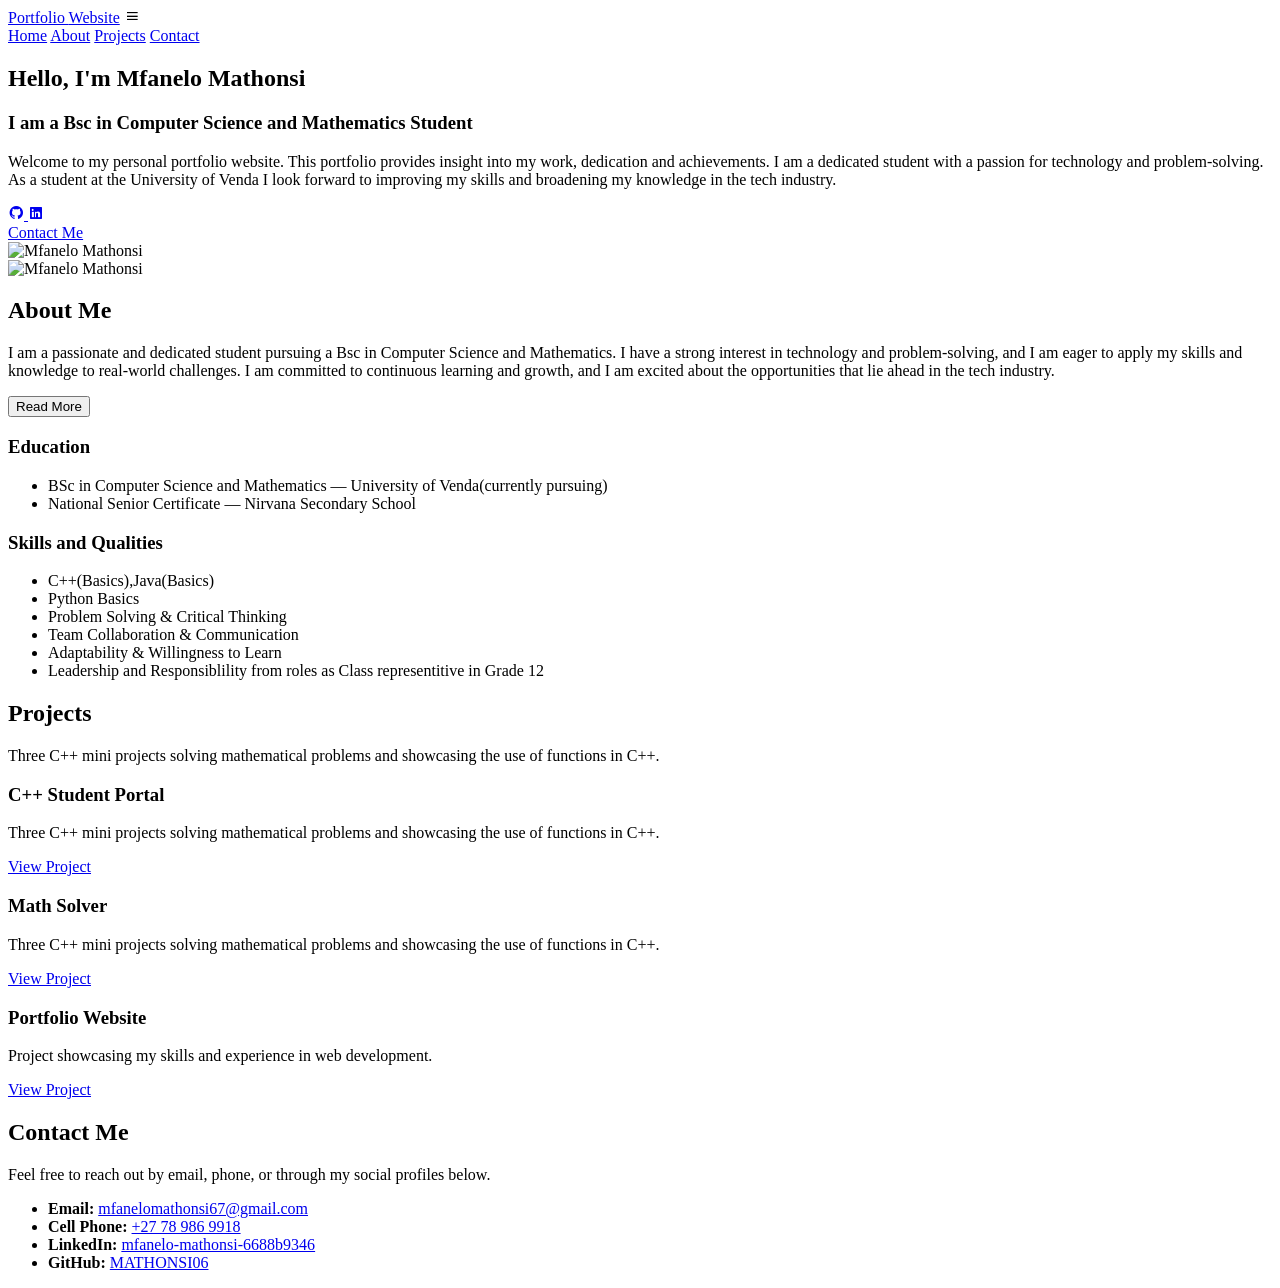
==== index.html @ 7c6c10d7 "Add files via upload" ====
<!DOCTYPE html>
<html lang="en">
    <head>
        <meta charset="UTF-8" />
        <meta name="viewport" content="width=device-width, initial-scale=1.0" />
        <title>Personal Portfolio</title>
        <link rel="stylesheet" href="style.css" />
        <link
            href="https://unpkg.com/boxicons@2.1.4/css/boxicons.min.css"
            rel="stylesheet"
        />
    </head>
    <body>
        
        <header class="header">
            <a href="home" class="logo">Portfolio
                <span>Website</span></a>

                <i class="bx bx-menu" id="menu-icon"></i>

                <nav class="navbar">
                    <a href="#home">Home</a>
                    <a href="#about">About</a>
                    <a href="#projects">Projects</a>
                    <a href="#contact">Contact</a>
                </nav>
            </header>

            <section class="home" id="home">
                <div class="home-content">
                    <h1>Hello, I'm <span>Mfanelo Mathonsi</span></h1>
                    <h3>I am a <span>Bsc in Computer Science and Mathematics Student</span></h3>
                    <p>Welcome to my personal portfolio website. This portfolio provides insight 
                       into my work, dedication and achievements. I am a dedicated student with a 
                       passion for technology and problem-solving. As a student at the University 
                       of Venda I look forward to improving my skills and broadening my knowledge 
                       in the tech industry.</p>

                       <div class="social-icons">
                        <a href="https://github.com/MATHONSI06" target="_blank" rel="noopener noreferrer">
                            <i class="bx bxl-github"></i>
                        </a>
                        <a href="https://www.linkedin.com/in/mfanelo-mathonsi-6688b9346" target="_blank" rel="noopener noreferrer">
                            <i class="bx bxl-linkedin-square"></i>
                        </a>
                       </div>
                       <div class="btn-group">
                            <a href="#contact" class="btn">Contact Me</a>
                       </div>
                </div>
                
                <div class="home-img">
                    <img src="images/mfaniey.jpg" alt="Mfanelo Mathonsi" />
                </div>
            </section>

            <section class="about" id="about">
                <div class="about-img">
                    <img src="images/mfaniey.jpg" alt="Mfanelo Mathonsi" />
                </div>
                <div class="about-content">
                    <h2>About Me</h2>
                    <p>I am a passionate and dedicated student pursuing a Bsc in Computer Science and Mathematics.
                         I have a strong interest in technology and problem-solving, and I am eager to apply my 
                         skills and knowledge to real-world challenges. I am committed to continuous learning 
                         and growth, and I am excited about the opportunities that lie ahead in the tech industry.</p>
                         <button id="read-more-btn" class="btn">Read More</button>
                </div>
            </section>

            <section class="details hidden" id="details-section">
                <div class="card education-card">
                    <h3>Education</h3>
                    <ul>
                        <li>BSc in Computer Science and Mathematics — University of Venda(currently pursuing)</li>
                        <li>National Senior Certificate — Nirvana Secondary School</li>
                    </ul>
                </div>
                <div class="card skills-card">
                    <h3>Skills and Qualities</h3>
                    <ul>
                        <li>C++(Basics),Java(Basics)</li>
                        <li>Python Basics</li>
                        <li>Problem Solving & Critical Thinking</li>
                        <li>Team Collaboration & Communication</li>
                        <li>Adaptability & Willingness to Learn</li>
                        <li>Leadership and Responsiblility from roles as Class representitive in Grade 12</li>
                    </ul>
                </div>
            </section>

            <section class="projects" id="projects">
                <div class="section-header">
                    <h2>Projects</h2>
                    <p>Three C++ mini projects solving mathematical problems and showcasing the use of functions in C++.</p>
                </div>
                <div class="project-grid">
                    <article class="project-card">
                        <h3>C++ Student Portal</h3>
                        <p>Three C++ mini projects solving mathematical problems and showcasing the use of functions in C++.</p>
                        <a href="https://github.com/MATHONSI06/mini-activities3" target="_blank" rel="noopener noreferrer" class="btn">View Project</a>
                    </article>
                    <article class="project-card">
                        <h3>Math Solver</h3>
                        <p>Three C++ mini projects solving mathematical problems and showcasing the use of functions in C++.</p>
                        <a href="https://github.com/MATHONSI06/mini-activities2" target="_blank" rel="noopener noreferrer" class="btn">View Project</a>
                    </article>
                    <article class="project-card">
                        <h3>Portfolio Website</h3>
                        <p>Project showcasing my skills and experience in web development.</p>
                        <a href="https://github.com/MATHONSI06/portfolio-website" target="_blank" rel="noopener noreferrer" class="btn">View Project</a>
                    </article>
                </div>
            </section>

            <section class="contact" id="contact">
                <div class="contact-card">
                    <h2>Contact Me</h2>
                    <p>Feel free to reach out by email, phone, or through my social profiles below.</p>
                    <ul class="contact-list">
                        <li><strong>Email:</strong> <a href="mailto:mfanelomathonsi67@gmail.com">mfanelomathonsi67@gmail.com</a></li>
                        <li><strong>Cell Phone:</strong> <a href="tel:+27789869918">+27 78 986 9918</a></li>
                        <li><strong>LinkedIn:</strong> <a href="https://www.linkedin.com/in/mfanelo-mathonsi-6688b9346" target="_blank" rel="noopener noreferrer">mfanelo-mathonsi-6688b9346</a></li>
                        <li><strong>GitHub:</strong> <a href="https://github.com/MATHONSI06" target="_blank" rel="noopener noreferrer">MATHONSI06</a></li>
                    </ul>
                </div>
            </section>
    </body>
          <script src="script.js"></script>
</html>
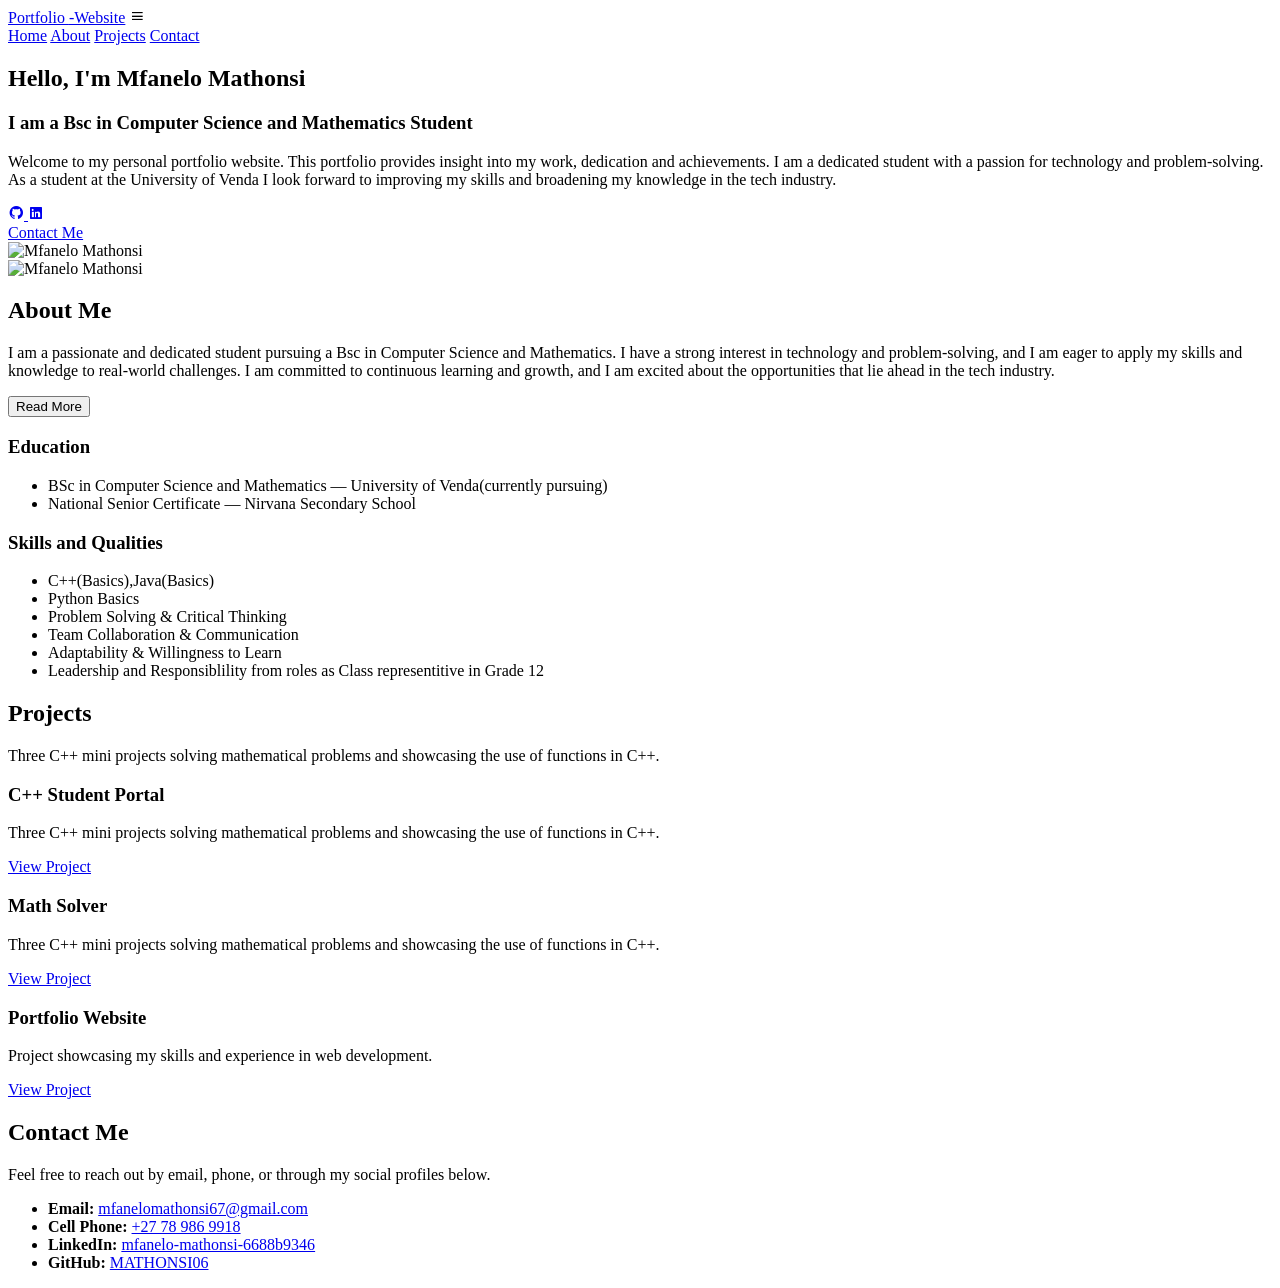
==== commit dc5a214c: "Update index.html" ====
--- a/index.html
+++ b/index.html
@@ -14,7 +14,7 @@
         
         <header class="header">
             <a href="home" class="logo">Portfolio
-                <span>Website</span></a>
+                <span>-Website</span></a>
 
                 <i class="bx bx-menu" id="menu-icon"></i>
 
@@ -127,4 +127,4 @@
             </section>
     </body>
           <script src="script.js"></script>
-</html>+</html>
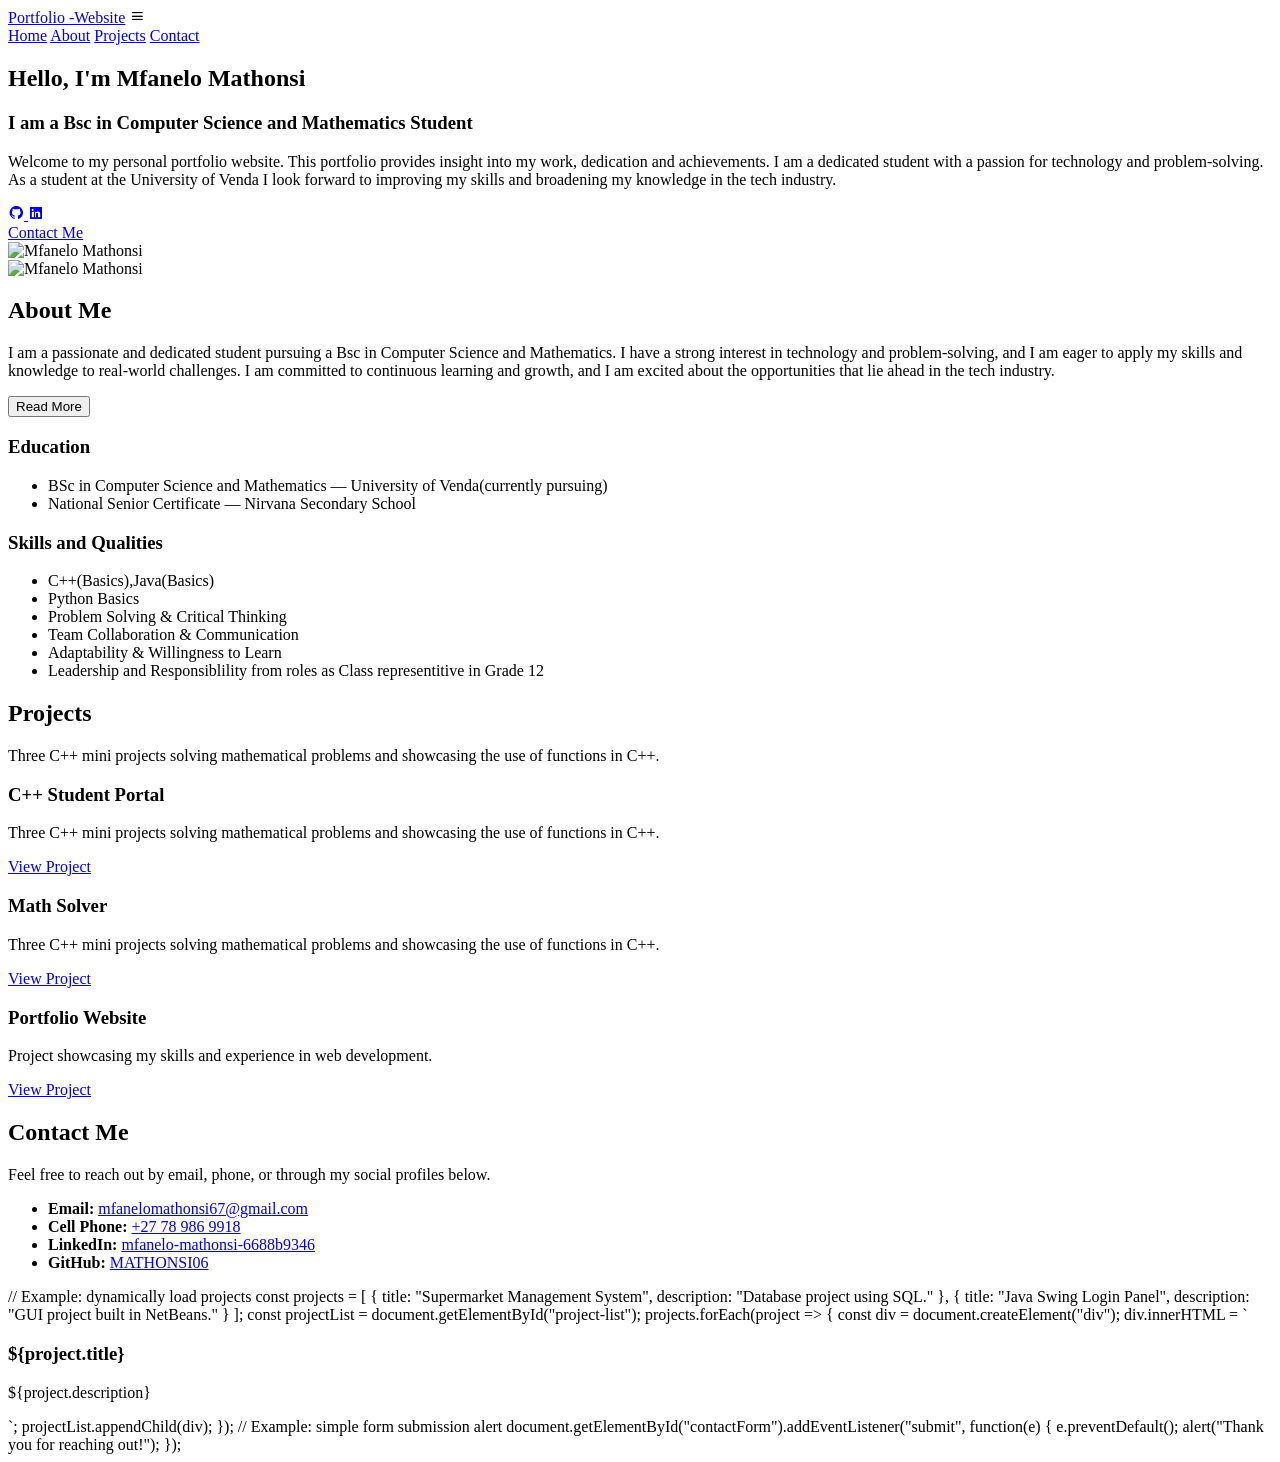
==== commit ccda0520: "Update index.html" ====
--- a/index.html
+++ b/index.html
@@ -128,3 +128,23 @@
     </body>
           <script src="script.js"></script>
 </html>
+// Example: dynamically load projects
+const projects = [
+  { title: "Supermarket Management System", description: "Database project using SQL." },
+  { title: "Java Swing Login Panel", description: "GUI project built in NetBeans." }
+];
+
+const projectList = document.getElementById("project-list");
+
+projects.forEach(project => {
+  const div = document.createElement("div");
+  div.innerHTML = `<h3>${project.title}</h3><p>${project.description}</p>`;
+  projectList.appendChild(div);
+});
+
+// Example: simple form submission alert
+document.getElementById("contactForm").addEventListener("submit", function(e) {
+  e.preventDefault();
+  alert("Thank you for reaching out!");
+});
+
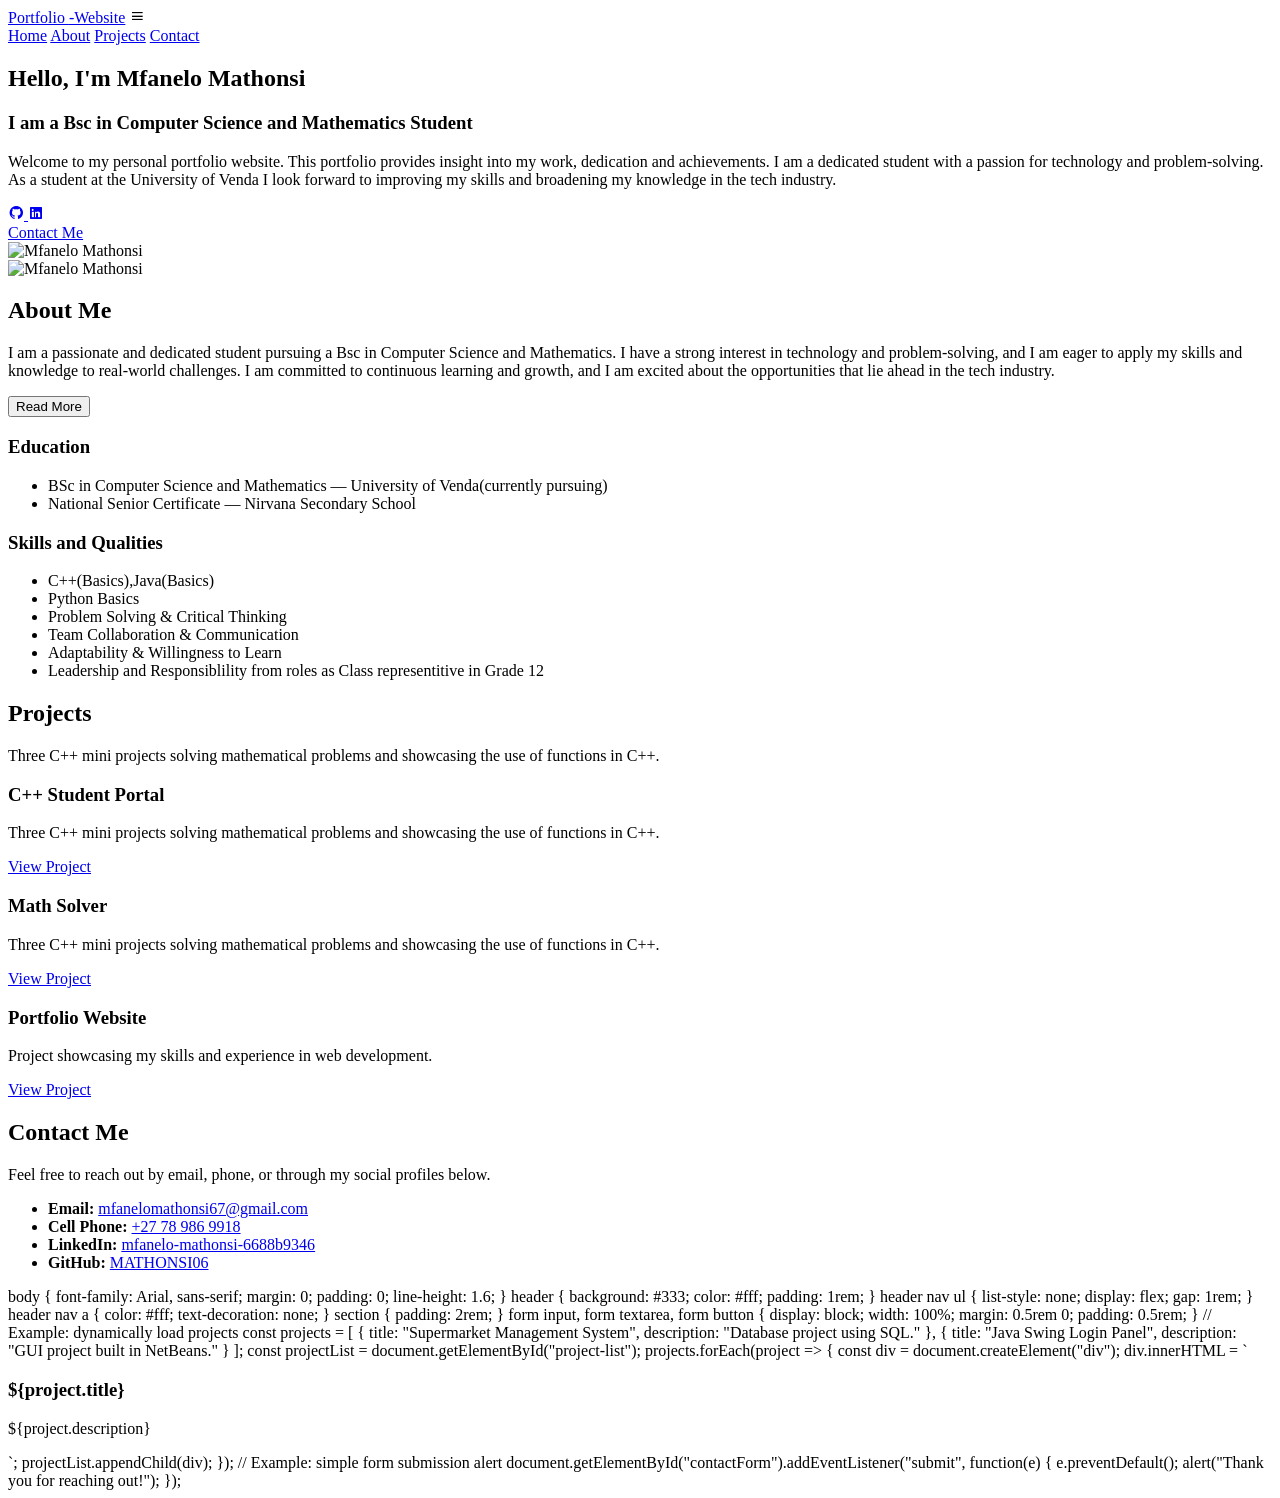
==== commit d704caba: "Refactor index.html for improved structure and content" ====
--- a/index.html
+++ b/index.html
@@ -128,6 +128,41 @@
     </body>
           <script src="script.js"></script>
 </html>
+
+body {
+  font-family: Arial, sans-serif;
+  margin: 0;
+  padding: 0;
+  line-height: 1.6;
+}
+
+header {
+  background: #333;
+  color: #fff;
+  padding: 1rem;
+}
+
+header nav ul {
+  list-style: none;
+  display: flex;
+  gap: 1rem;
+}
+
+header nav a {
+  color: #fff;
+  text-decoration: none;
+}
+
+section {
+  padding: 2rem;
+}
+
+form input, form textarea, form button {
+  display: block;
+  width: 100%;
+  margin: 0.5rem 0;
+  padding: 0.5rem;
+}
 // Example: dynamically load projects
 const projects = [
   { title: "Supermarket Management System", description: "Database project using SQL." },
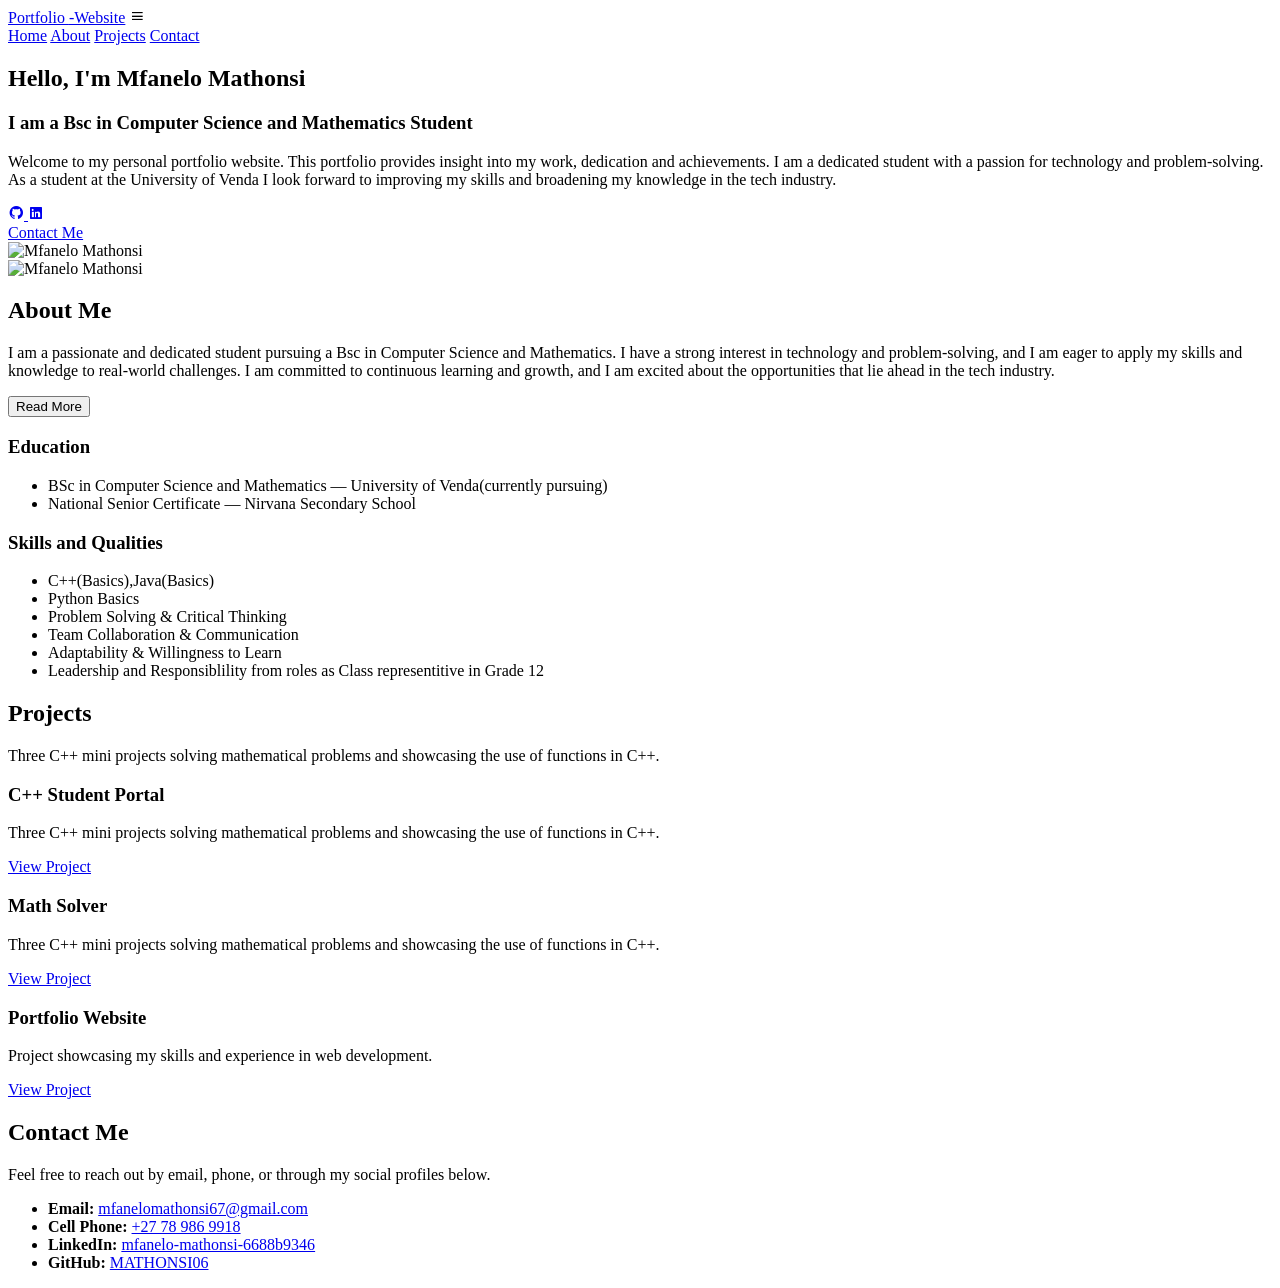
==== commit 1ad31155: "Update index.html" ====
--- a/index.html
+++ b/index.html
@@ -129,57 +129,3 @@
           <script src="script.js"></script>
 </html>
 
-body {
-  font-family: Arial, sans-serif;
-  margin: 0;
-  padding: 0;
-  line-height: 1.6;
-}
-
-header {
-  background: #333;
-  color: #fff;
-  padding: 1rem;
-}
-
-header nav ul {
-  list-style: none;
-  display: flex;
-  gap: 1rem;
-}
-
-header nav a {
-  color: #fff;
-  text-decoration: none;
-}
-
-section {
-  padding: 2rem;
-}
-
-form input, form textarea, form button {
-  display: block;
-  width: 100%;
-  margin: 0.5rem 0;
-  padding: 0.5rem;
-}
-// Example: dynamically load projects
-const projects = [
-  { title: "Supermarket Management System", description: "Database project using SQL." },
-  { title: "Java Swing Login Panel", description: "GUI project built in NetBeans." }
-];
-
-const projectList = document.getElementById("project-list");
-
-projects.forEach(project => {
-  const div = document.createElement("div");
-  div.innerHTML = `<h3>${project.title}</h3><p>${project.description}</p>`;
-  projectList.appendChild(div);
-});
-
-// Example: simple form submission alert
-document.getElementById("contactForm").addEventListener("submit", function(e) {
-  e.preventDefault();
-  alert("Thank you for reaching out!");
-});
-
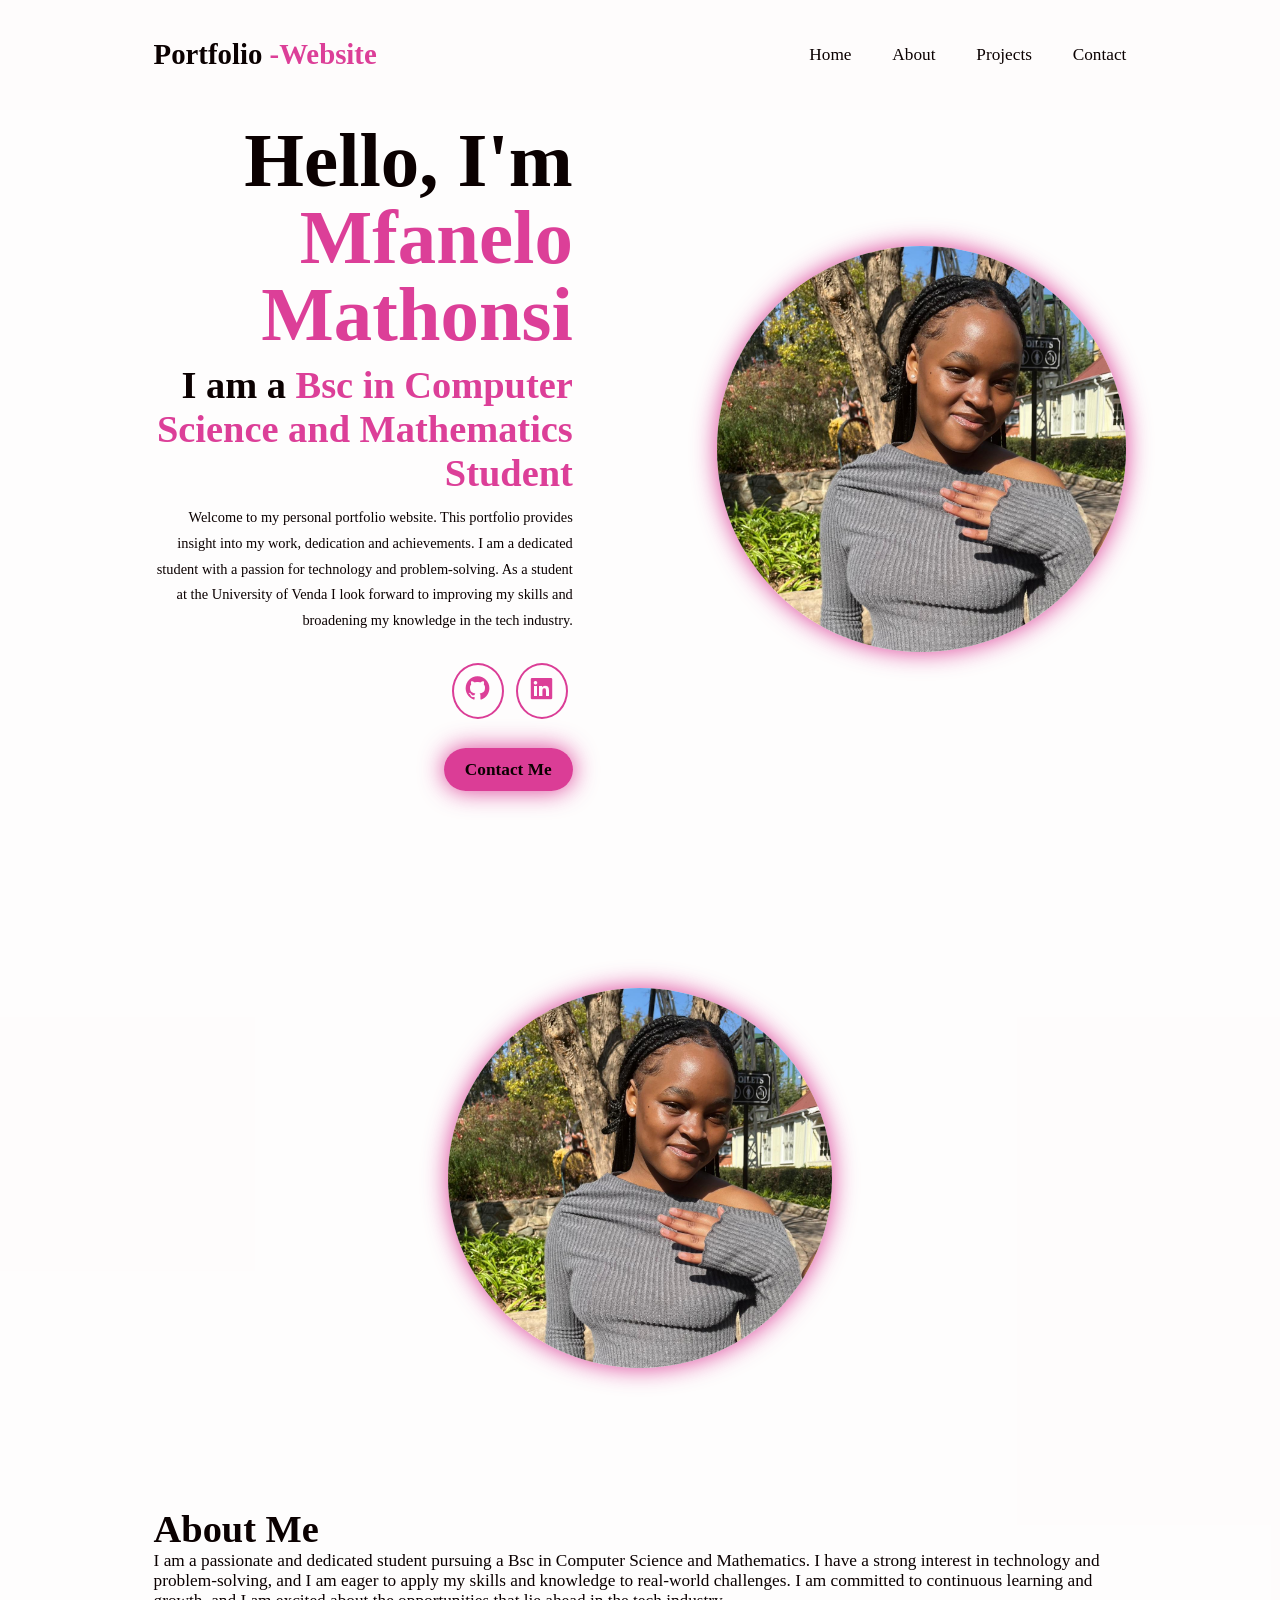
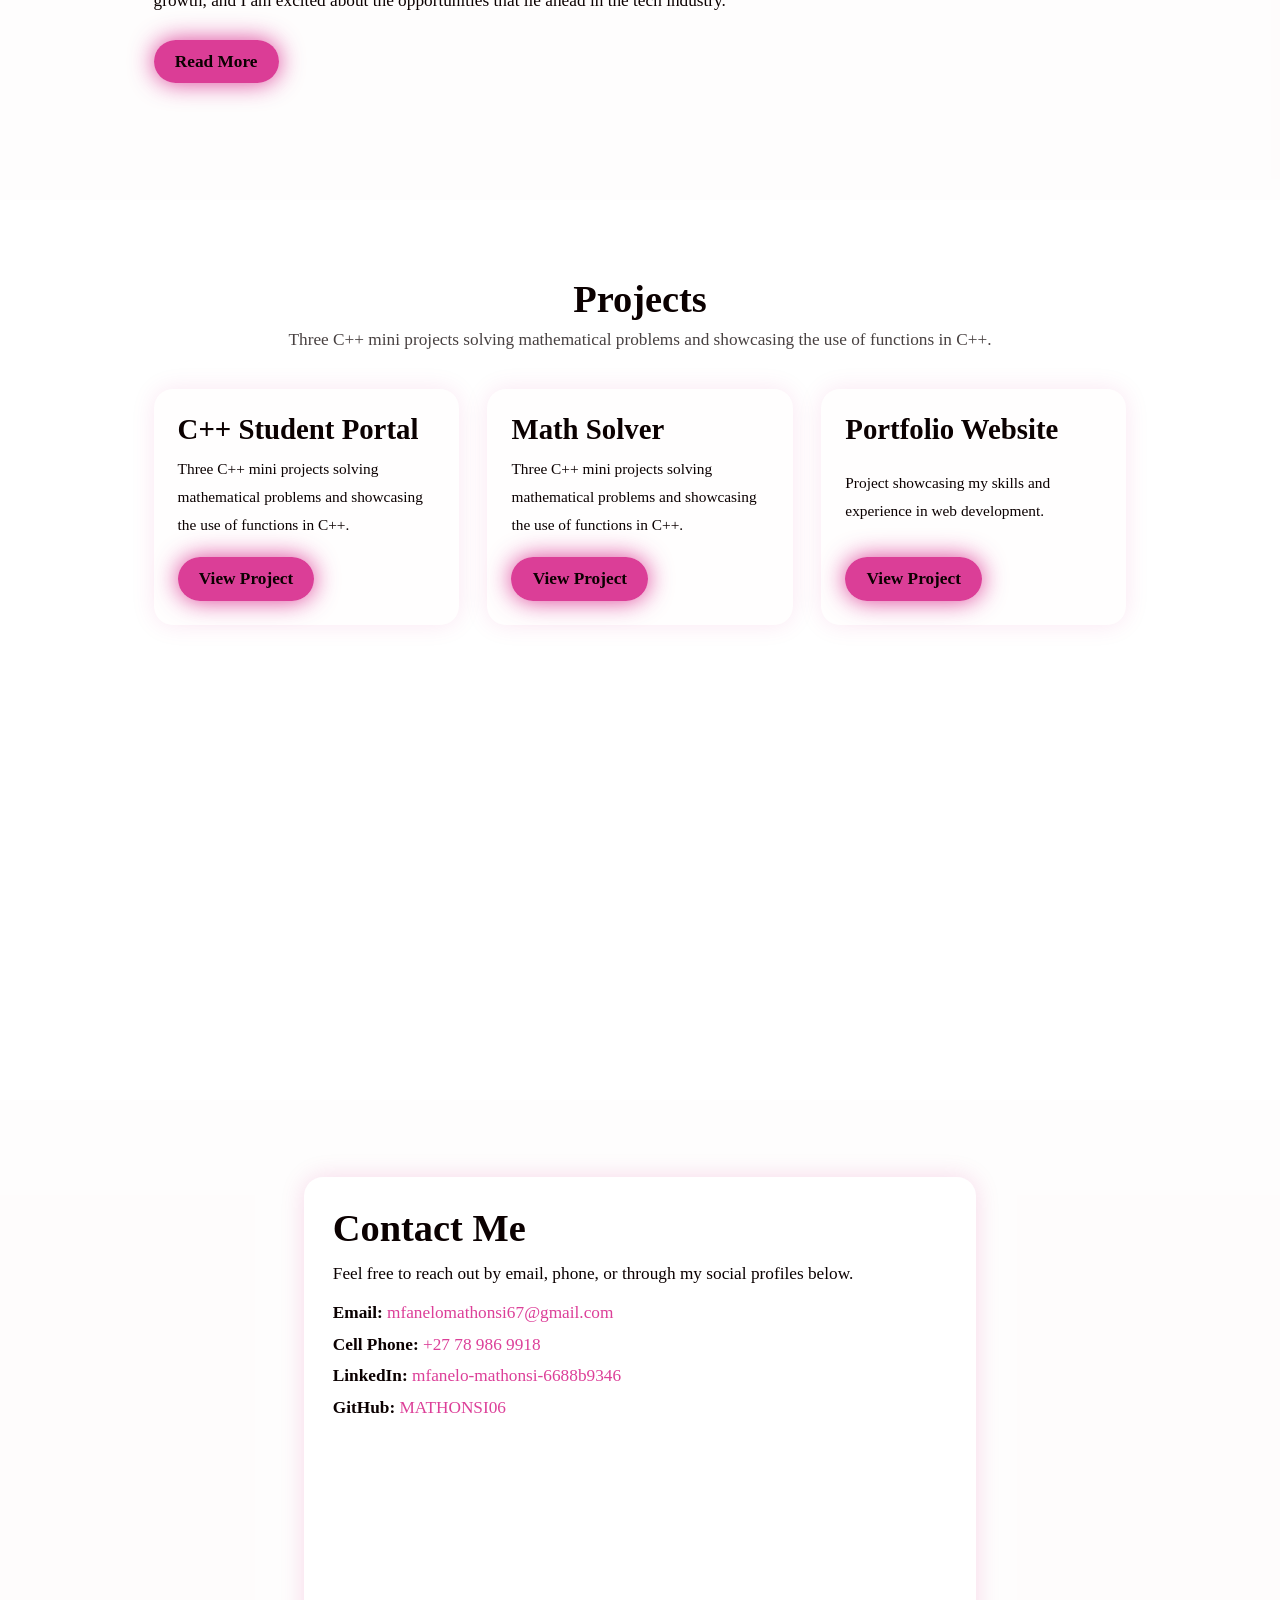
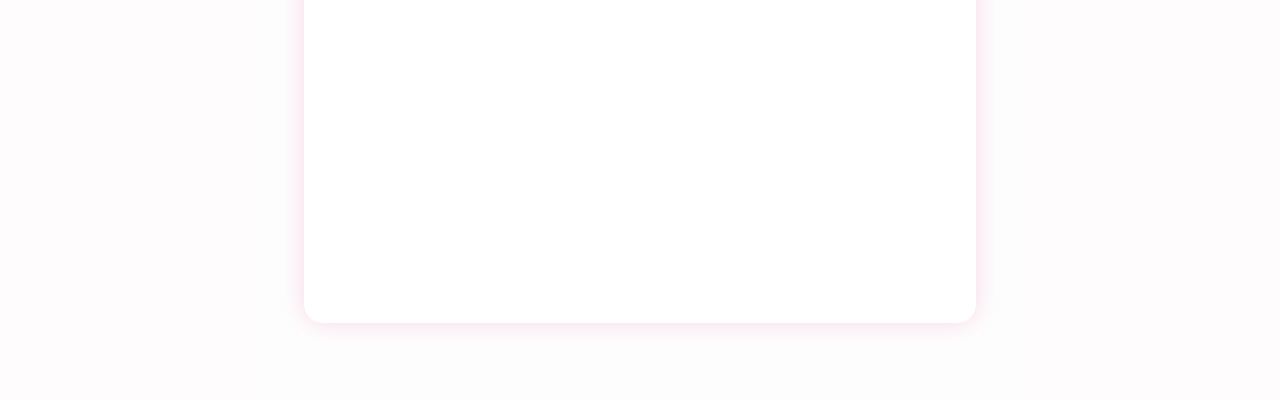
==== commit e7f8db45: "Update index.html" ====
--- a/index.html
+++ b/index.html
@@ -50,13 +50,13 @@
                 </div>
                 
                 <div class="home-img">
-                    <img src="images/mfaniey.jpg" alt="Mfanelo Mathonsi" />
+                    <img src="mfaniey.jpg" alt="Mfanelo Mathonsi" />
                 </div>
             </section>
 
             <section class="about" id="about">
                 <div class="about-img">
-                    <img src="images/mfaniey.jpg" alt="Mfanelo Mathonsi" />
+                    <img src="mfaniey.jpg" alt="Mfanelo Mathonsi" />
                 </div>
                 <div class="about-content">
                     <h2>About Me</h2>
--- a/style.css
+++ b/style.css
@@ -0,0 +1,319 @@
+*{
+    margin: 0;
+    padding: 0;
+    box-sizing: border-box;
+    text-decoration: none;
+    border: none;
+    outline: none;
+    scroll-behavior: smooth;
+    font-family: "Poppins";
+}
+html{
+    font-size: 60%;
+    overflow: auto;
+}
+:root{
+    --bg-color: #fbfafa3e;
+    --second-bg-color: #fef8f83e;
+    --text-color: #0b0101;
+    --main-color: #d20b7cc9;
+
+}
+body{
+    background: var(--bg-color);
+    color: var(--text-color);
+}
+.header{
+    position: fixed;
+    top: 0;
+    left: 0;
+    width: 100%;
+    background: var(--second-bg-color);
+    display: flex;
+    align-items: center;
+    justify-content: space-between;
+    padding: 4rem 12%;
+    z-index: 100;
+}
+#menu-icon{
+    font-size: 3.6rem;
+    color: var(--main-color);
+    display: none;
+}
+.logo{
+    font-size: 3rem;
+    color: var(--text-color);
+    font-weight: 800;
+    cursor: pointer;
+    transition: 0.3s ease;
+}
+.logo:hover{
+    transform: scale(1.1);
+}
+span{
+    color: var(--main-color);
+}
+.navbar a{
+    font-size: 1.8rem;
+    color: var(--text-color);
+    margin-left: 4rem;
+    font-weight: 500;
+    border-bottom: 3px solid transparent;
+    transition: 0.3s ease;
+}
+.navbar a:hover{
+    border-bottom: 3px solid var(--main-color);
+    color: var(--main-color);
+}
+section{
+    min-height: 100vh;
+    padding: 10rem 12%;
+
+}
+.home{
+    display: flex;
+    align-items: center;
+    justify-content: center;
+    gap: 15rem;
+
+}
+.home-content{
+    display: flex;
+    flex-direction: column;
+    align-items: flex-end;
+    text-align: right;
+}
+.home-content h1{
+    font-size: 8rem;
+    font-weight: 700;
+    margin-top: 1.5rem;
+    line-height: 1;
+}
+.home-content h3{
+    font-size: 4rem;
+    margin: 1rem 0;
+}
+.home-content p{
+    font-size: 1.5rem;
+    font-weight: 500;
+    line-height: 1.8;
+
+}
+.home-img img{
+    width: 32vw;
+    border-radius: 50%;
+    box-shadow: 0 0 25px var(--main-color);
+    transition: 0.4s ease-in-out;
+
+}
+.home-img img:hover{
+    box-shadow: 0 0 25px var(--main-color),
+                0 0 50px var(--main-color),
+                0 0 75px var(--main-color);
+}
+.social-icons a{
+    display: inline-block;
+    justify-content: center;
+    align-items: center;
+    font-size: 3rem;
+    padding: 1rem;
+    background: transparent;
+    border: 2px solid var(--main-color);
+    border-radius: 50%;
+    color: var(--main-color);
+    margin: 3rem 0.5rem;
+    transition: 0.3s ease;
+
+}
+.social-icons a:hover{
+    color: var(--text-color);
+    background: var(--main-color);
+    transform: scale(1.2)translateY(-5px);
+    box-shadow: 0 0 25px var(--main-color);
+            
+}
+.btn-group{
+    display: flex;
+    gap: 2rem;
+
+}
+.btn{
+    display: inline-block;
+    padding: 1rem 2rem;
+    background: var(--main-color);
+    box-shadow: 0 0 25px var(--main-color);
+    border-radius: 3rem;
+    font-size:  1.8rem;
+    color: var(--text-color);
+    border: 2px solid transparent;
+    font-weight: 600;
+    transition: 0.3s ease-in-out; 
+
+}
+.btn:hover{
+    transform: scale(1.05);
+    box-shadow: 0 0 25px var(--main-color),
+                0 0 50px var(--main-color);
+            
+}
+.btn-group a:nth-of-type(2){
+    background: transparent;
+    color: var(--main-color);
+    border: 2px solid var(--main-color);
+    box-shadow: 0 0 25px transparent;
+}
+.btn-group a:nth-of-type(2):hover{
+    background: var(--main-color);
+    color: var(--text-color);
+    box-shadow: 0 0 25px var(--main-color),
+                0 0 50px var(--main-color);
+}
+.about{
+    display: flex;
+    flex-wrap: wrap;
+    justify-content: center;
+    align-items: center;
+    gap: 6rem;
+    background-color: var(--second-bg-color);
+    padding: 5rem 12%;
+}
+.about-img img{
+    width: 30vw;
+    max-width: 40rem;
+    border-radius: 50%;
+    box-shadow: 0 0 25px var(--main-color);
+    transition: 0.4s ease-in-out;
+}
+.details{
+    display: flex;
+    flex-wrap: wrap;
+    justify-content: center;
+    gap: 4rem;
+    padding: 5rem 12%;
+    background: rgba(255, 255, 255, 0.75);
+}
+.details.hidden{
+    display: none;
+}
+.details .card{
+    flex: 1 1 30rem;
+    background: #ffffff;
+    padding: 2.5rem;
+    border-radius: 2rem;
+    box-shadow: 0 0 25px rgba(210, 11, 124, 0.15);
+}
+.details .card h3{
+    font-size: 3rem;
+    margin-bottom: 1.5rem;
+}
+.details .card ul{
+    list-style: none;
+    padding: 0;
+}
+.details .card li{
+    font-size: 1.6rem;
+    margin-bottom: 1.2rem;
+    line-height: 1.6;
+}
+.about-content h2{
+    font-size: 4rem;
+    text-align: left;
+}
+.about-content p{
+    font-size: 1.8rem;
+}
+.about-content .btn{
+    margin: 3rem 0;
+}
+
+.contact{
+    background: var(--second-bg-color);
+    padding: 8rem 12%;
+    display: flex;
+    justify-content: center;
+}
+.contact-card{
+    width: min(70rem, 100%);
+    background: #ffffff;
+    padding: 3rem;
+    border-radius: 2rem;
+    box-shadow: 0 0 25px rgba(210, 11, 124, 0.15);
+}
+.contact-card h2{
+    font-size: 4rem;
+    margin-bottom: 1.5rem;
+}
+.contact-card p{
+    font-size: 1.8rem;
+    margin-bottom: 2rem;
+}
+.contact-list{
+    list-style: none;
+    padding: 0;
+    margin: 0;
+    display: grid;
+    gap: 1.2rem;
+}
+.contact-list li{
+    font-size: 1.8rem;
+}
+.contact-list a{
+    color: var(--main-color);
+    text-decoration: none;
+    transition: color 0.3s ease;
+}
+.contact-list a:hover{
+    color: var(--text-color);
+}
+.projects{
+    background: #ffffff;
+    padding: 8rem 12%;
+}
+.section-header{
+    text-align: center;
+    margin-bottom: 4rem;
+}
+.section-header h2{
+    font-size: 4rem;
+    margin-bottom: 1rem;
+}
+.section-header p{
+    font-size: 1.8rem;
+    color: rgba(11, 1, 1, 0.75);
+}
+.project-grid{
+    display: grid;
+    grid-template-columns: repeat(auto-fit, minmax(28rem, 1fr));
+    gap: 3rem;
+}
+.project-card{
+    background: var(--second-bg-color);
+    padding: 2.5rem;
+    border-radius: 2rem;
+    box-shadow: 0 0 25px rgba(210, 11, 124, 0.1);
+    display: flex;
+    flex-direction: column;
+    justify-content: space-between;
+}
+.project-card h3{
+    font-size: 3rem;
+    margin-bottom: 1rem;
+}
+.project-card p{
+    font-size: 1.6rem;
+    line-height: 1.8;
+    margin-bottom: 2rem;
+}
+.project-card .btn{
+    width: fit-content;
+}
+::-webkit-scrollbar{
+    width: 10px;
+}
+::-webkit-scrollbar-track{
+    background-color: var(--second-bg-color);
+}
+::-webkit-scrollbar-thumb{
+    background-color: var(--text-color);
+    border-radius: 10px;
+}
